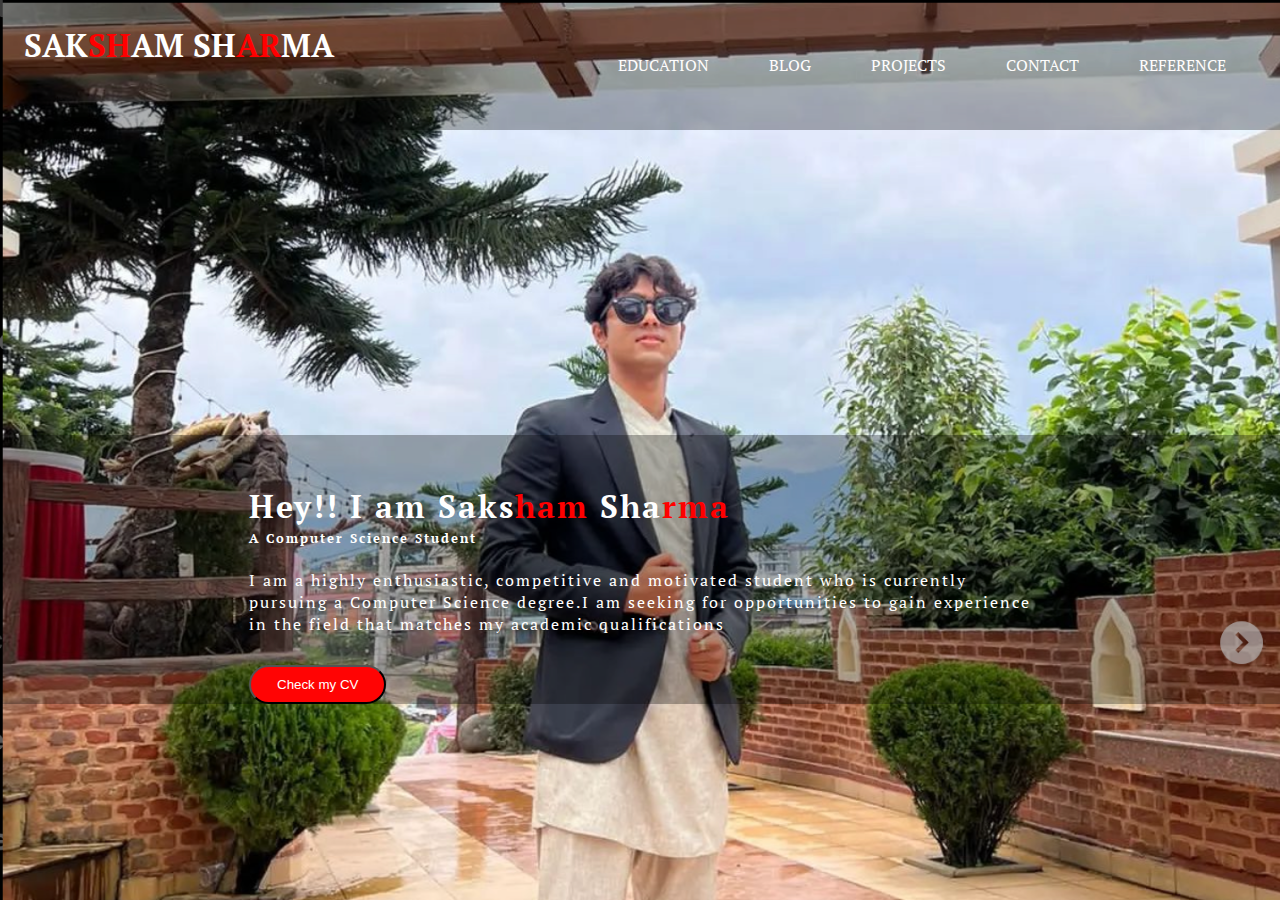
==== HTML/index.html @ 5dfa36ce "Portfolio" ====
<!DOCTYPE html>
<html lang="en">
<head>
    <meta charset="UTF-8">
    <meta http-equiv="X-UA-Compatible" content="IE=edge">
    <meta name="viewport" content="width=device-width, initial-scale=1.0, user-scalable=no">
    <title>PORTFOLIO</title>
    <link rel="stylesheet" href="/CSS/test.css">
    <link rel="stylesheet" href="/CSS/query.css">
</head>
<body>
    <div class="header">
        <nav>
            <h1>SAK<span>SH</span>AM SH<span>AR</span>MA</h1>
            <ul>
                <li>
                    <a href="#">EDUCATION</a>
                </li>
                 <li>
                    <a href="/HTML/blog.html">BLOG</a>
                </li>
                 <li>
                    <a href="/HTML/project.html">PROJECTS</a>
                </li>
                 <li>
                    <a href="#">CONTACT</a>
                </li>
                 <li>
                    <a href="#">REFERENCE</a>
                </li>
            </ul>
        </nav>
    </div>
    <div class="about">
         <div class="info">
            <h1>Hey!! I am Saks<span>ham</span> Sha<span>rma</span></h1>
            <h5>A Computer Science Student</h5>
            <p>I am a  highly enthusiastic, competitive and motivated student who is currently<br> pursuing a Computer Science degree.I am seeking for opportunities to gain experience<br> in the field that matches my academic qualifications</p>
            <a href="/IMAGES/Grey Clean CV Resume Photo-2.png"><button>Check my CV</button></a>
        </div>
    </div>
</body>
</html>
---- CSS/test.css ----
@import url('https://fonts.googleapis.com/css2?family=PT+Serif&display=swap');
*{
    box-sizing: border-box;
    padding: 0;
    margin: 0;
}
body{
    background-image:url("/IMAGES/me.png");
    background-repeat: no-repeat;
    background-size: cover;
    font-family: 'PT Serif', serif;
   background-position: top;
    color: white;
      
}
span{
    color: red;
}
.header{
    background-color:rgba(0, 0, 0, 0.3);
    color: rgb(255, 255, 255);
    padding: 4px;
}
.header nav{
    display: flex;
    justify-content: space-between;
    margin:20px 20px;
}
.header nav ul{
    list-style: none;
    display: flex;

}
.header nav ul li{
    padding: 30px;
}
.header nav ul li a{
    text-decoration: none;
    color: rgb(255, 253, 253);
    display: inline-block;
}
.header nav ul li:hover{
    background-color: rgb(109, 108, 108);
}
/* ============================================================================ */
.about{
    display: flex;
    justify-content: space-around;
    margin-top: 305px;
    letter-spacing: 2px;
    line-height: 22px;
    background-color: rgba(0,0,0,0.3);
}

.about h5{
    margin-top: 10px;
}
.about p{
    margin-top: 20px;
    

}
.info{    margin-top: 60px;
}
.about button{

    margin-top: 30px;
    padding: 10px 26px;
    color: white;
    border-radius: 50px;
    background-color: rgb(255, 4, 4);
}
.about button:hover{
    background-color: white;
    color: black;
}
/* ============================================================================ */
---- CSS/query.css ----
@media screen and (max-width:1024px){
  
   .container{
       grid-template-columns: repeat(4,310px);
    margin-top: 150px;
    margin-left: 0;
   }
   .my_project img{
    max-width:1000px;
}}
   
   /* =============================================================================== */
@media screen and (max-width:768px){
 .about{
       margin-left:20px;
     

}
.header nav h1{
    font-size:12px;
}
.header nav ul li {
    padding: 10px;

}
.container{
    grid-template-columns: repeat(4,235px);
    margin: 25px 0 0;
    grid-template-rows: 382px;
}
.my_project img{
    max-width:500px;
}}

/* =============================================================================== */
@media screen and (max-width:480px){
    body{
        padding-bottom: 35%;
    }
  
    .header nav h1{
        font-size:11px;
    }
    .header nav ul li {
        padding: 10px;
        font-size: 8px;;
    }
    .about{
       margin-left:20px;
       margin-top: 200px;
    }
    .info h1{
        font-size: 20px;
    }
    .container{
        margin:40px 0 0 0;
        display: flex;
        flex-direction: column;
    }
    .my_project img{
        max-width:300px;
    }
    }
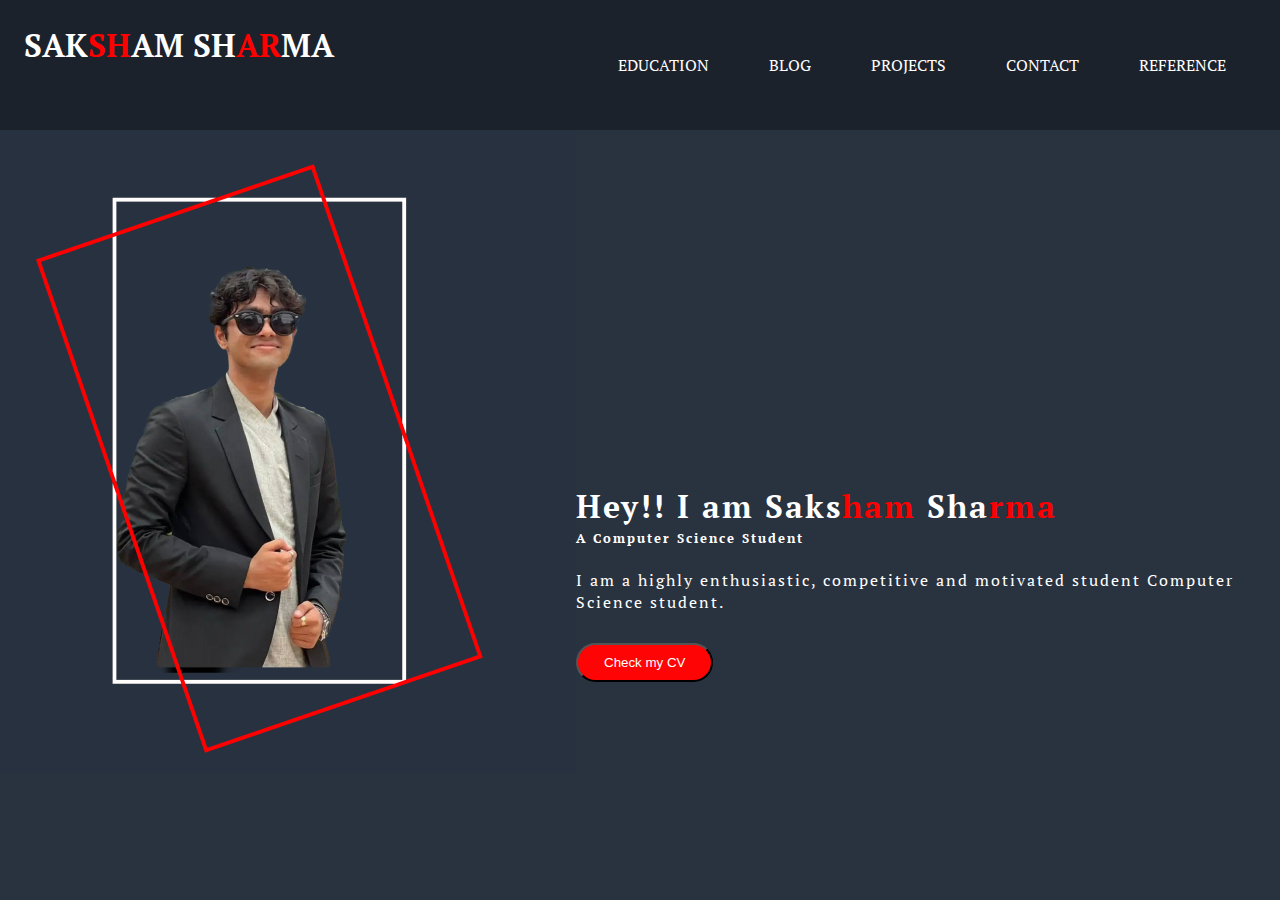
==== commit 17d24370: "Updated Home Page" ====
--- a/HTML/index.html
+++ b/HTML/index.html
@@ -31,13 +31,18 @@
             </ul>
         </nav>
     </div>
+    <div class="main">
+        <div class="mainpic">
+            <img src="/IMAGES/Main.png" alt="">
+      
+    </div>
     <div class="about">
          <div class="info">
             <h1>Hey!! I am Saks<span>ham</span> Sha<span>rma</span></h1>
             <h5>A Computer Science Student</h5>
-            <p>I am a  highly enthusiastic, competitive and motivated student who is currently<br> pursuing a Computer Science degree.I am seeking for opportunities to gain experience<br> in the field that matches my academic qualifications</p>
+            <p>I am a  highly enthusiastic, competitive and motivated student Computer Science student.</p>
             <a href="/IMAGES/Grey Clean CV Resume Photo-2.png"><button>Check my CV</button></a>
         </div>
-    </div>
+    </div>  </div>
 </body>
 </html>--- a/CSS/test.css
+++ b/CSS/test.css
@@ -5,11 +5,9 @@
     margin: 0;
 }
 body{
-    background-image:url("/IMAGES/me.png");
-    background-repeat: no-repeat;
-    background-size: cover;
+    background-color: #29323F;
     font-family: 'PT Serif', serif;
-   background-position: top;
+   
     color: white;
       
 }
@@ -43,13 +41,17 @@
     background-color: rgb(109, 108, 108);
 }
 /* ============================================================================ */
+.main{
+    display: flex;
+    justify-content: space-around;
+}
 .about{
     display: flex;
     justify-content: space-around;
     margin-top: 305px;
     letter-spacing: 2px;
     line-height: 22px;
-    background-color: rgba(0,0,0,0.3);
+   
 }
 
 .about h5{
--- a/CSS/query.css
+++ b/CSS/query.css
@@ -1,4 +1,7 @@
 @media screen and (max-width:1024px){
+    .main img{
+        margin-top: 55px;
+    }
   
    .container{
        grid-template-columns: repeat(4,310px);
@@ -12,9 +15,14 @@
    /* =============================================================================== */
 @media screen and (max-width:768px){
  .about{
-       margin-left:20px;
+       margin-top:180px;
+       line-height: 30px;
      
 
+}
+.main img{
+    margin-top:100px;
+    max-width: 450px;
 }
 .header nav h1{
     font-size:12px;
@@ -39,15 +47,21 @@
     }
   
     .header nav h1{
-        font-size:11px;
+        font-size:10px;
     }
     .header nav ul li {
         padding: 10px;
-        font-size: 8px;;
+        font-size: 6px;;
+    }
+    .main{
+        flex-direction: column;
+    }
+    .main img{
+        max-width: 370px;
     }
     .about{
-       margin-left:20px;
-       margin-top: 200px;
+       margin-top:0px;
+       padding: 0;
     }
     .info h1{
         font-size: 20px;
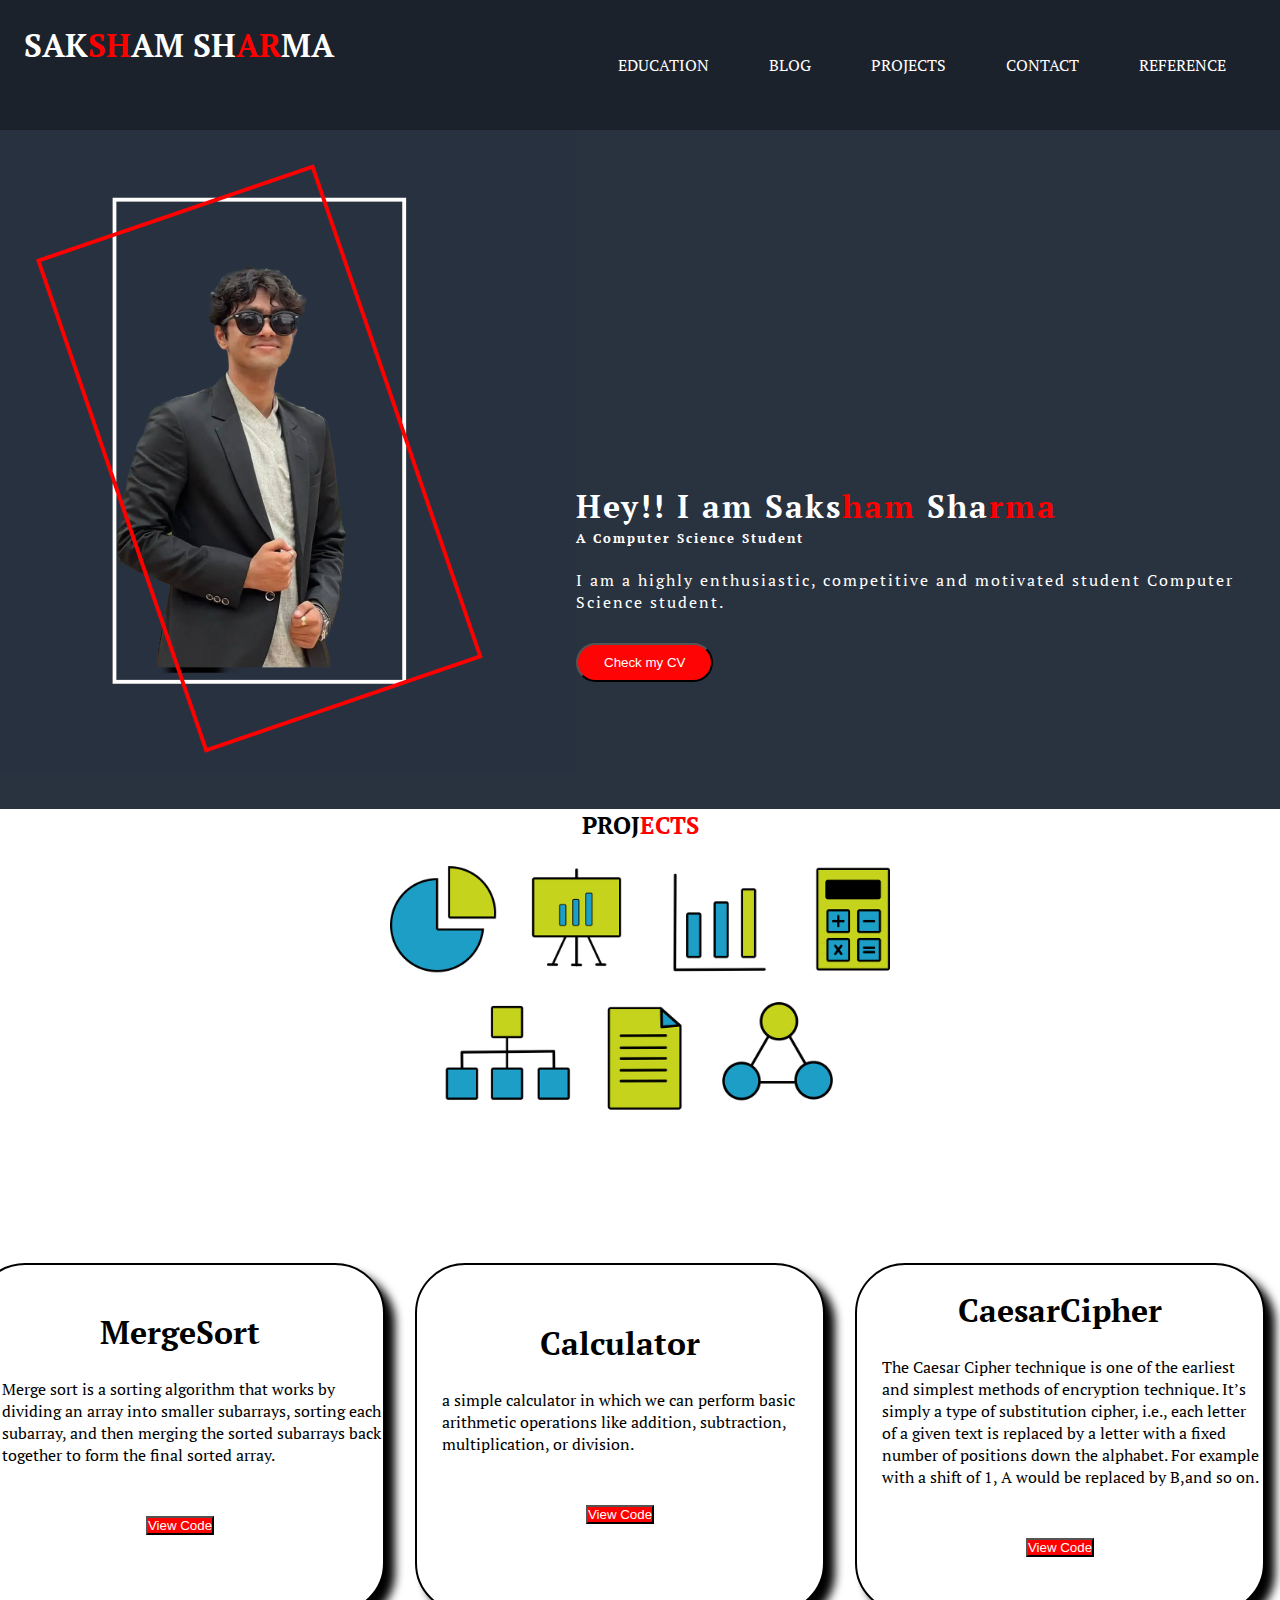
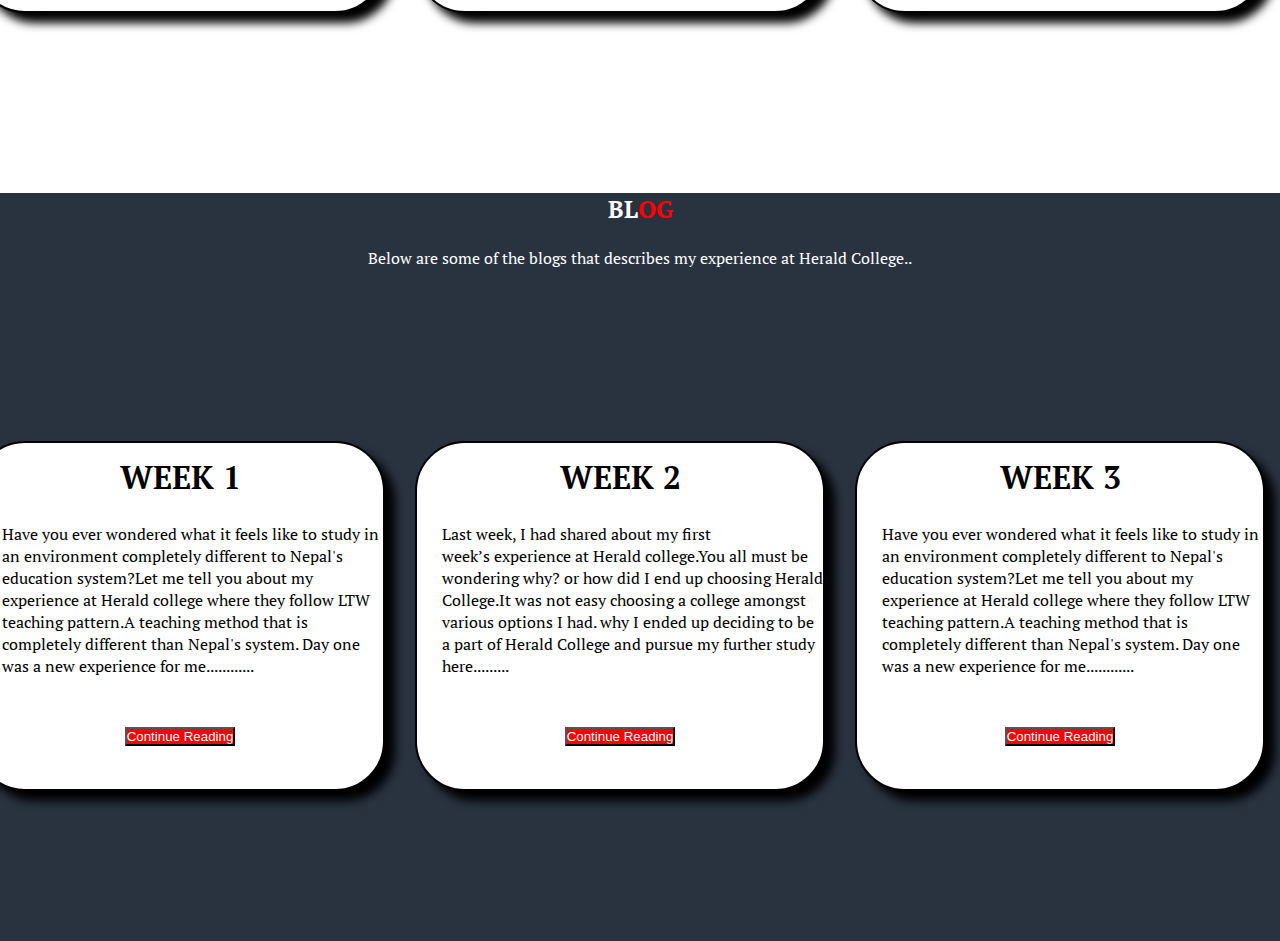
==== commit a6bd5571: "made it scrollable" ====
--- a/HTML/index.html
+++ b/HTML/index.html
@@ -17,10 +17,10 @@
                     <a href="#">EDUCATION</a>
                 </li>
                  <li>
-                    <a href="/HTML/blog.html">BLOG</a>
+                    <a href="#Blog">BLOG</a>
                 </li>
                  <li>
-                    <a href="/HTML/project.html">PROJECTS</a>
+                    <a href="#Project">PROJECTS</a>
                 </li>
                  <li>
                     <a href="#">CONTACT</a>
@@ -33,7 +33,7 @@
     </div>
     <div class="main">
         <div class="mainpic">
-            <img src="/IMAGES/Main.png" alt="">
+            <img src="/IMAGES/Screenshot 2023-01-28 at 19.13.08.png" alt="">
       
     </div>
     <div class="about">
@@ -44,5 +44,55 @@
             <a href="/IMAGES/Grey Clean CV Resume Photo-2.png"><button>Check my CV</button></a>
         </div>
     </div>  </div>
+    <div class="my_project" id="Project">
+        <div class="text">
+            <h2>PROJ<span>ECTS</span></h2><br>
+            <img src="/IMAGES/finance-g39b1ba1a3_1280.png" alt="">
+           
+        </div>
+   
+    <div class="container" >
+        <div class="grid box1">
+            <h1>MergeSort</h1>
+            <p>Merge sort is a sorting algorithm that works by dividing an array into smaller subarrays, sorting each subarray, and then merging the sorted subarrays back together to form the final sorted array.</p>
+            <a href="/IMAGES/Grey Clean CV Resume Photo-2.png"><button>View Code</button></a>
+        </div>
+        <div class="grid box3"> <h1>Calculator</h1>
+            <p>a simple calculator in which we can perform basic arithmetic operations like addition, subtraction, multiplication, or division.</p>
+            <a href="/IMAGES/Grey Clean CV Resume Photo-2.png"><button>View Code</button></a></div>
+        
+        <div class="grid box2"> <h1>CaesarCipher</h1>
+            <p>The Caesar Cipher technique is one of the earliest and simplest methods of encryption technique. It’s simply a type of substitution cipher, i.e., each letter of a given text is replaced by a letter with a fixed number of positions down the alphabet. For example with a shift of 1, A would be replaced by B,and so on. </p>
+            <a href="/IMAGES/Grey Clean CV Resume Photo-2.png"><button>View Code</button></a></div>
+        </div><div class="my_project1" id="Blog">
+                <div class="text">
+                    <h2>BL<span>OG</span></h2><br>
+                    <p>Below are some of the blogs that describes my experience at Herald College..</p><br>
+                 <!-- <img src="/IMAGES/browser-g46249ba3d_1280.png" alt=""> -->
+                </div>
+         
+            <div class="container" >
+                <div class="grid box1">
+                    <h1>WEEK 1</h1>
+                    <p>Have you ever wondered what it feels like to study in an environment completely different to Nepal's education system?Let me tell you about my experience at Herald college where they follow LTW teaching pattern.A teaching method that is completely different than Nepal's system.
+        
+                        Day one was a new experience for me............</p>
+                    <a href="https://saksham90.wordpress.com/2022/11/23/first-week-herald/"><button>Continue Reading</button></a>
+                </div>
+                <div class="grid box2"> <h1>WEEK 2</h1>
+                    <p>Last week, I had shared about my first week’s experience at Herald college.You all must be wondering why? or how did I end up choosing Herald College.It was not easy choosing a college amongst various options I had. why I ended up deciding to be a part of Herald College and pursue my further study here.........</p>
+                    <a href="https://saksham90.wordpress.com/2022/12/02/week-2-why-herald/"><button>Continue Reading</button></a></div>
+                    <div class="grid box1">
+                        <h1>WEEK 3</h1>
+                        <p>Have you ever wondered what it feels like to study in an environment completely different to Nepal's education system?Let me tell you about my experience at Herald college where they follow LTW teaching pattern.A teaching method that is completely different than Nepal's system.
+            
+                            Day one was a new experience for me............</p>
+                        <a href="https://saksham90.wordpress.com/2022/12/12/week-3-hck-experience/"><button>Continue Reading</button></a>
+                    </div>
+                 
+                   
+            </div>
+    </div>
+</div>
 </body>
 </html>--- a/CSS/test.css
+++ b/CSS/test.css
@@ -77,6 +77,82 @@
     color: black;
 }
 /* ============================================================================ */
+.my_project{
+    display: flex;
+    flex-direction: column;
+    justify-content:center;
+    align-items: center;
+    margin-top: 30px;
+    background-color: white ;
+    color: black;
+    width: 100%;
+    
+
+}
+.my_project img{
+width: 500px;
+}
+.my_project1{
+    display: flex;
+    flex-direction: column;
+    justify-content:center;
+    align-items: center;
+    margin-top: 30px;
+    background-color: #29323F;
+    color: rgb(255, 255, 255);
+    
+
+}
+.text{
+    display: flex;
+flex-direction: column;
+align-content: flex-start;
+
+align-items: center;}
+.container{
+    display: grid;
+    grid-template-rows: repeat(1,350px);
+    grid-template-columns: repeat(4,410px);
+    margin: 150px;
+    margin-left: 550px;
+    color:rgb(0, 0, 0);
+    grid-gap: 30px;
+}
+.container1{
+    display: grid;
+    grid-template-rows: repeat(1,350px);
+    grid-template-columns: repeat(4,410px);
+    margin: 150px;
+    margin-left: 10px;
+    color:rgb(0, 0, 0);
+    grid-gap: 30px;
+}
+.grid{
+    background-color: #ffffff;
+    display: flex;
+    flex-direction: column;
+    justify-content: center;
+    align-items: center;
+    box-shadow: 10px 10px 10px black;
+    padding-bottom: 30px;
+    border: 2px solid black;
+    border-radius: 50px;
+}
+.grid p{
+    padding: 25px 0px 0px 25px;
+}
+.grid button{
+    margin-top: 50px;
+    background-color:rgb(255, 0, 0);
+    color: rgb(255, 255, 255);
+}
+.grid button:hover{
+    transform: scale(1.3);}
+
+    .grid:hover{
+        transform: scale(1.3);
+        background-color: #8ea1bda6;
+    
+    }
 
 
-
--- a/CSS/query.css
+++ b/CSS/query.css
@@ -4,9 +4,10 @@
     }
   
    .container{
-       grid-template-columns: repeat(4,310px);
+    grid-template-columns: repeat(4,310px);
     margin-top: 150px;
-    margin-left: 0;
+    grid-template-rows: 500px;
+    margin-left: 468px;
    }
    .my_project img{
     max-width:1000px;
@@ -32,9 +33,9 @@
 
 }
 .container{
-    grid-template-columns: repeat(4,235px);
-    margin: 25px 0 0;
-    grid-template-rows: 382px;
+    grid-template-columns: repeat(4,233px);
+    margin: 26px 0 0 226px;
+    grid-template-rows: 428px;
 }
 .my_project img{
     max-width:500px;
@@ -55,6 +56,7 @@
     }
     .main{
         flex-direction: column;
+        margin-left: 50px;
     }
     .main img{
         max-width: 370px;
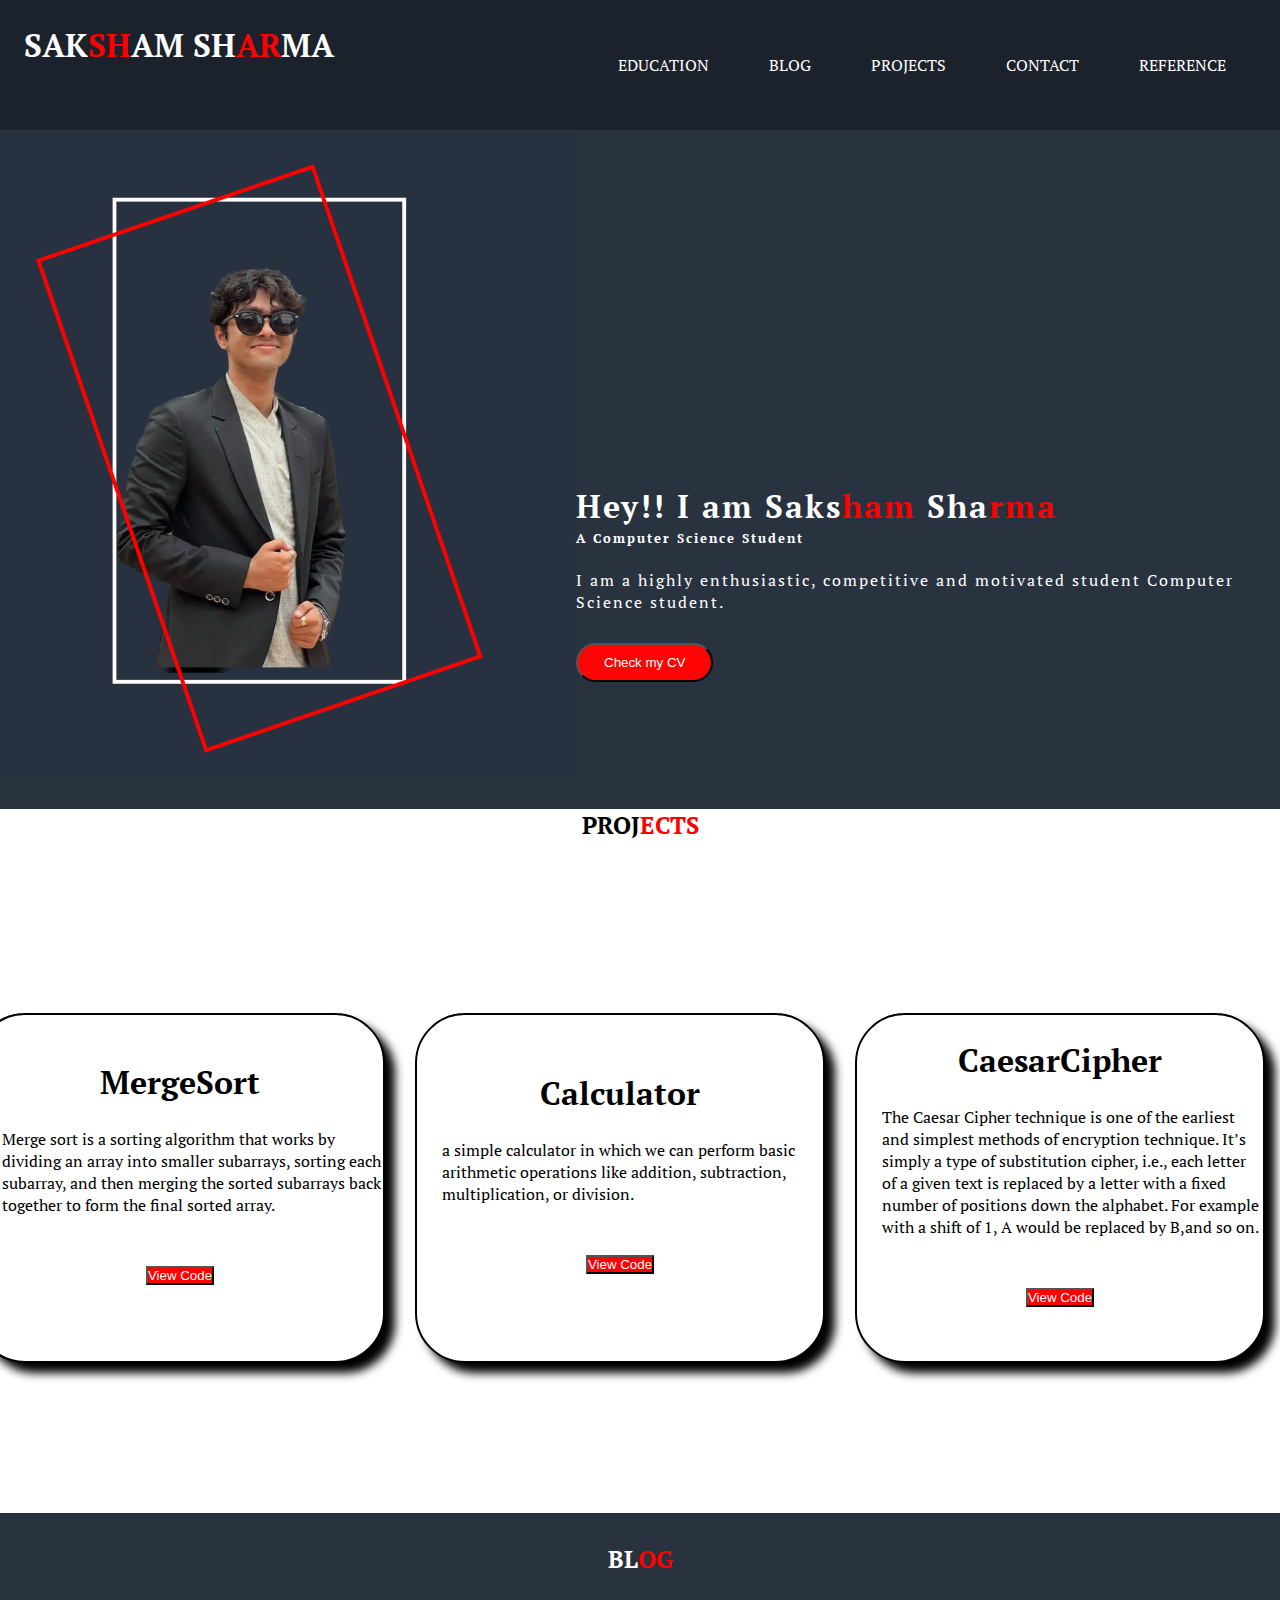
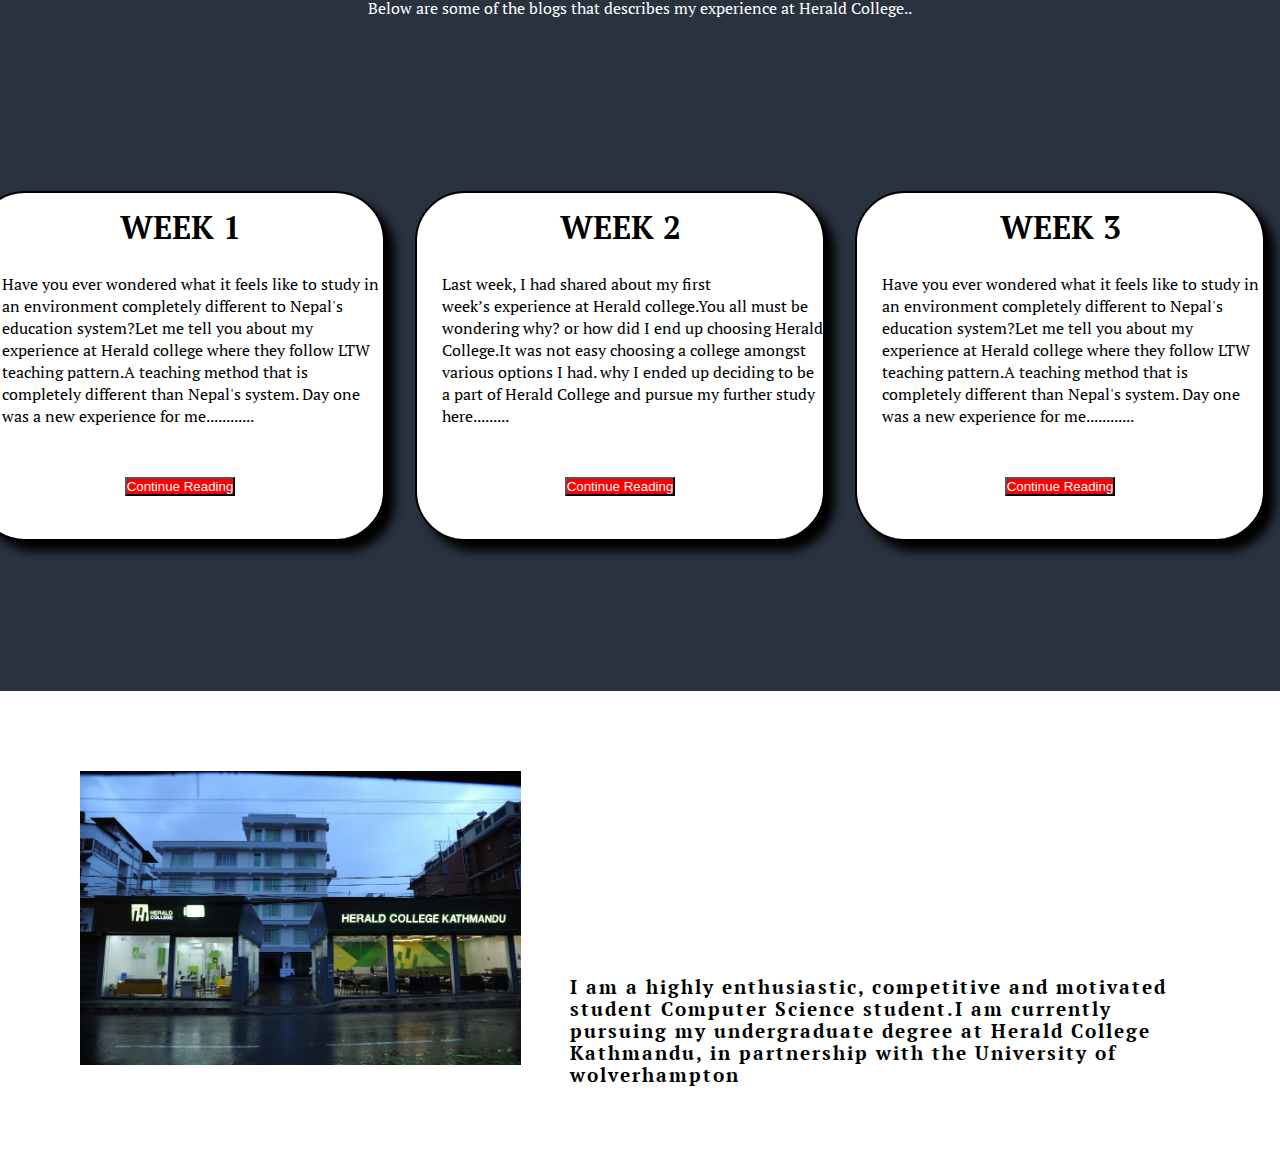
==== commit c533adde: "added education section" ====
--- a/HTML/index.html
+++ b/HTML/index.html
@@ -1,5 +1,6 @@
 <!DOCTYPE html>
 <html lang="en">
+
 <head>
     <meta charset="UTF-8">
     <meta http-equiv="X-UA-Compatible" content="IE=edge">
@@ -8,91 +9,131 @@
     <link rel="stylesheet" href="/CSS/test.css">
     <link rel="stylesheet" href="/CSS/query.css">
 </head>
+
 <body>
+    <!-- =================NAVIGATION BAR========================== -->
     <div class="header">
         <nav>
             <h1>SAK<span>SH</span>AM SH<span>AR</span>MA</h1>
             <ul>
                 <li>
-                    <a href="#">EDUCATION</a>
+                    <a href="#edu">EDUCATION</a>
                 </li>
-                 <li>
+                <li>
                     <a href="#Blog">BLOG</a>
                 </li>
-                 <li>
+                <li>
                     <a href="#Project">PROJECTS</a>
                 </li>
-                 <li>
+                <li>
                     <a href="#">CONTACT</a>
                 </li>
-                 <li>
+                <li>
                     <a href="#">REFERENCE</a>
                 </li>
             </ul>
         </nav>
     </div>
+    <!-- =================HOME PAGE========================== -->
     <div class="main">
         <div class="mainpic">
             <img src="/IMAGES/Screenshot 2023-01-28 at 19.13.08.png" alt="">
-      
+
+        </div>
+        <div class="about">
+            <div class="info">
+                <h1>Hey!! I am Saks<span>ham</span> Sha<span>rma</span></h1>
+                <h5>A Computer Science Student</h5>
+                <p>I am a highly enthusiastic, competitive and motivated student Computer Science student.</p>
+                <a href="/IMAGES/Grey Clean CV Resume Photo-2.png"><button>Check my CV</button></a>
+            </div>
+        </div>
     </div>
-    <div class="about">
-         <div class="info">
-            <h1>Hey!! I am Saks<span>ham</span> Sha<span>rma</span></h1>
-            <h5>A Computer Science Student</h5>
-            <p>I am a  highly enthusiastic, competitive and motivated student Computer Science student.</p>
-            <a href="/IMAGES/Grey Clean CV Resume Photo-2.png"><button>Check my CV</button></a>
-        </div>
-    </div>  </div>
+     <!-- =================PROJECT PAGE========================== -->
     <div class="my_project" id="Project">
         <div class="text">
             <h2>PROJ<span>ECTS</span></h2><br>
-            <img src="/IMAGES/finance-g39b1ba1a3_1280.png" alt="">
-           
+            <!-- <img src="/IMAGES/finance-g39b1ba1a3_1280.png" alt=""> -->
+
         </div>
-   
-    <div class="container" >
-        <div class="grid box1">
-            <h1>MergeSort</h1>
-            <p>Merge sort is a sorting algorithm that works by dividing an array into smaller subarrays, sorting each subarray, and then merging the sorted subarrays back together to form the final sorted array.</p>
-            <a href="/IMAGES/Grey Clean CV Resume Photo-2.png"><button>View Code</button></a>
-        </div>
-        <div class="grid box3"> <h1>Calculator</h1>
-            <p>a simple calculator in which we can perform basic arithmetic operations like addition, subtraction, multiplication, or division.</p>
-            <a href="/IMAGES/Grey Clean CV Resume Photo-2.png"><button>View Code</button></a></div>
-        
-        <div class="grid box2"> <h1>CaesarCipher</h1>
-            <p>The Caesar Cipher technique is one of the earliest and simplest methods of encryption technique. It’s simply a type of substitution cipher, i.e., each letter of a given text is replaced by a letter with a fixed number of positions down the alphabet. For example with a shift of 1, A would be replaced by B,and so on. </p>
-            <a href="/IMAGES/Grey Clean CV Resume Photo-2.png"><button>View Code</button></a></div>
-        </div><div class="my_project1" id="Blog">
-                <div class="text">
-                    <h2>BL<span>OG</span></h2><br>
-                    <p>Below are some of the blogs that describes my experience at Herald College..</p><br>
-                 <!-- <img src="/IMAGES/browser-g46249ba3d_1280.png" alt=""> -->
-                </div>
-         
-            <div class="container" >
+
+        <div class="container">
+            <div class="grid box1">
+                <h1>MergeSort</h1>
+                <p>Merge sort is a sorting algorithm that works by dividing an array into smaller subarrays, sorting
+                    each subarray, and then merging the sorted subarrays back together to form the final sorted array.
+                </p>
+                <a href="/IMAGES/Grey Clean CV Resume Photo-2.png"><button>View Code</button></a>
+            </div>
+            <div class="grid box3">
+                <h1>Calculator</h1>
+                <p>a simple calculator in which we can perform basic arithmetic operations like addition, subtraction,
+                    multiplication, or division.</p>
+                <a href="/IMAGES/Grey Clean CV Resume Photo-2.png"><button>View Code</button></a>
+            </div>
+
+            <div class="grid box2">
+                <h1>CaesarCipher</h1>
+                <p>The Caesar Cipher technique is one of the earliest and simplest methods of encryption technique. It’s
+                    simply a type of substitution cipher, i.e., each letter of a given text is replaced by a letter with
+                    a fixed number of positions down the alphabet. For example with a shift of 1, A would be replaced by
+                    B,and so on. </p>
+                <a href="/IMAGES/Grey Clean CV Resume Photo-2.png"><button>View Code</button></a>
+            </div>
+        </div></div>
+         <!-- =================BLOG PAGE========================== -->
+        <div class="my_project1" id="Blog">
+            <div class="text">
+                <h2>BL<span>OG</span></h2><br>
+                <p>Below are some of the blogs that describes my experience at Herald College..</p><br>
+                
+            </div>
+
+            <div class="container">
                 <div class="grid box1">
                     <h1>WEEK 1</h1>
-                    <p>Have you ever wondered what it feels like to study in an environment completely different to Nepal's education system?Let me tell you about my experience at Herald college where they follow LTW teaching pattern.A teaching method that is completely different than Nepal's system.
-        
+                    <p>Have you ever wondered what it feels like to study in an environment completely different to
+                        Nepal's education system?Let me tell you about my experience at Herald college where they follow
+                        LTW teaching pattern.A teaching method that is completely different than Nepal's system.
+
                         Day one was a new experience for me............</p>
-                    <a href="https://saksham90.wordpress.com/2022/11/23/first-week-herald/"><button>Continue Reading</button></a>
+                    <a href="https://saksham90.wordpress.com/2022/11/23/first-week-herald/"><button>Continue
+                            Reading</button></a>
                 </div>
-                <div class="grid box2"> <h1>WEEK 2</h1>
-                    <p>Last week, I had shared about my first week’s experience at Herald college.You all must be wondering why? or how did I end up choosing Herald College.It was not easy choosing a college amongst various options I had. why I ended up deciding to be a part of Herald College and pursue my further study here.........</p>
-                    <a href="https://saksham90.wordpress.com/2022/12/02/week-2-why-herald/"><button>Continue Reading</button></a></div>
-                    <div class="grid box1">
-                        <h1>WEEK 3</h1>
-                        <p>Have you ever wondered what it feels like to study in an environment completely different to Nepal's education system?Let me tell you about my experience at Herald college where they follow LTW teaching pattern.A teaching method that is completely different than Nepal's system.
-            
-                            Day one was a new experience for me............</p>
-                        <a href="https://saksham90.wordpress.com/2022/12/12/week-3-hck-experience/"><button>Continue Reading</button></a>
-                    </div>
-                 
-                   
+                <div class="grid box2">
+                    <h1>WEEK 2</h1>
+                    <p>Last week, I had shared about my first week’s experience at Herald college.You all must be
+                        wondering why? or how did I end up choosing Herald College.It was not easy choosing a college
+                        amongst various options I had. why I ended up deciding to be a part of Herald College and pursue
+                        my further study here.........</p>
+                    <a href="https://saksham90.wordpress.com/2022/12/02/week-2-why-herald/"><button>Continue
+                            Reading</button></a>
+                </div>
+                <div class="grid box1">
+                    <h1>WEEK 3</h1>
+                    <p>Have you ever wondered what it feels like to study in an environment completely different to
+                        Nepal's education system?Let me tell you about my experience at Herald college where they follow
+                        LTW teaching pattern.A teaching method that is completely different than Nepal's system.
+
+                        Day one was a new experience for me............</p>
+                    <a href="https://saksham90.wordpress.com/2022/12/12/week-3-hck-experience/"><button>Continue
+                            Reading</button></a>
+                </div>
+
+
             </div>
+        </div>
+<!-- ==============EDUCATION============== -->
+<div class="education" id="edu">
+    <div class="clzpic">
+        <img src="/IMAGES/herald.jpeg" alt="">
+
+    </div>
+    <div class="about1">
+            <h3>I am a highly enthusiastic, competitive and motivated student Computer Science student.I am currently pursuing my undergraduate degree at Herald College Kathmandu, in partnership with the University of wolverhampton</h3>
+        </div>
     </div>
 </div>
 </body>
+
 </html>--- a/CSS/test.css
+++ b/CSS/test.css
@@ -156,3 +156,18 @@
     }
 
 
+ .education{
+        display: flex;
+        justify-content: space-around;
+        background-color: white;
+        color: black;
+        padding: 80px;
+    }
+.clzpic img{
+    width: 90%;
+    height: auto;
+}.about1{
+    letter-spacing: 2px;
+    line-height: 22px;
+    margin-top: 205px;
+}--- a/CSS/query.css
+++ b/CSS/query.css
@@ -11,6 +11,9 @@
    }
    .my_project img{
     max-width:1000px;
+}
+.about1{
+    margin-top: 80px;
 }}
    
    /* =============================================================================== */
@@ -39,7 +42,15 @@
 }
 .my_project img{
     max-width:500px;
-}}
+}
+.education{
+    margin-top: 30px;
+    flex-direction: column;
+}
+.about1{
+    margin-top: 150px;
+}
+}
 
 /* =============================================================================== */
 @media screen and (max-width:480px){
@@ -76,6 +87,10 @@
     .my_project img{
         max-width:300px;
     }
+    .education{
+        margin-top: 30px;
+        flex-direction: column;
+    }
     }
 
 
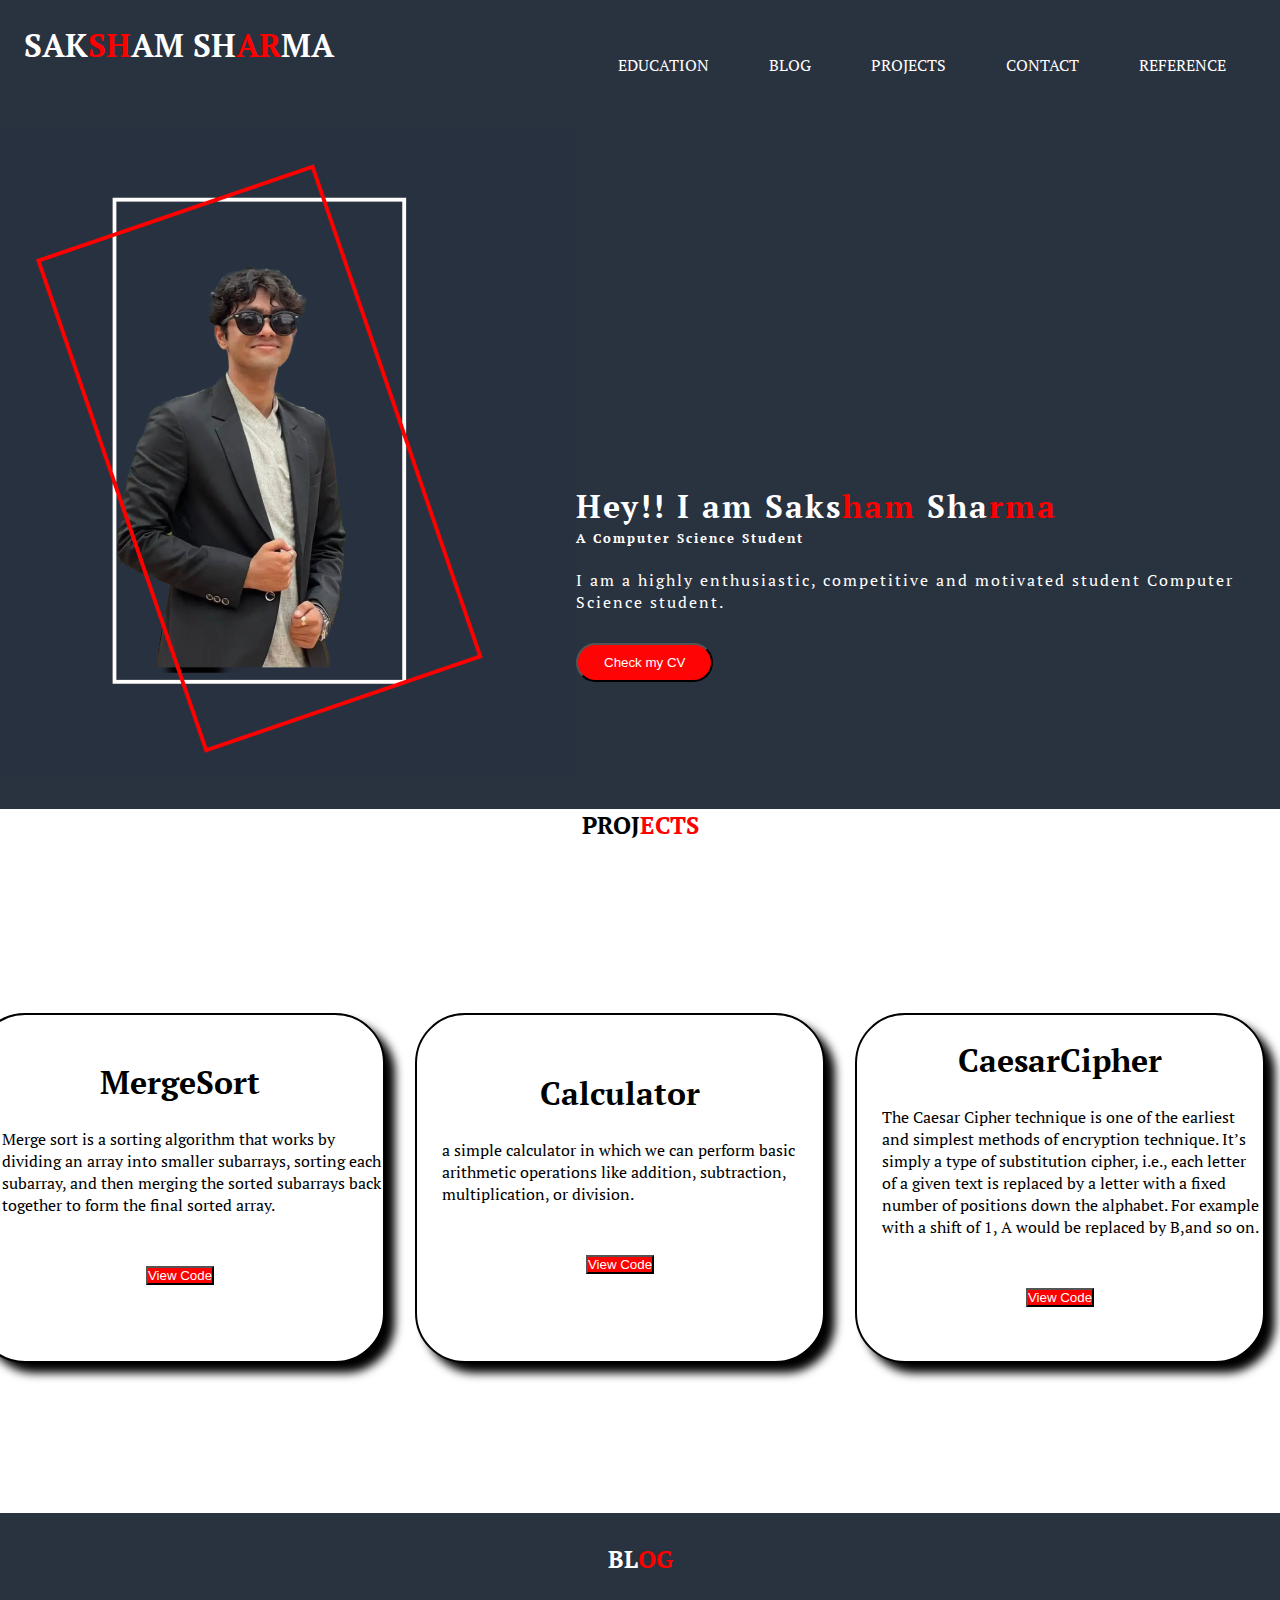
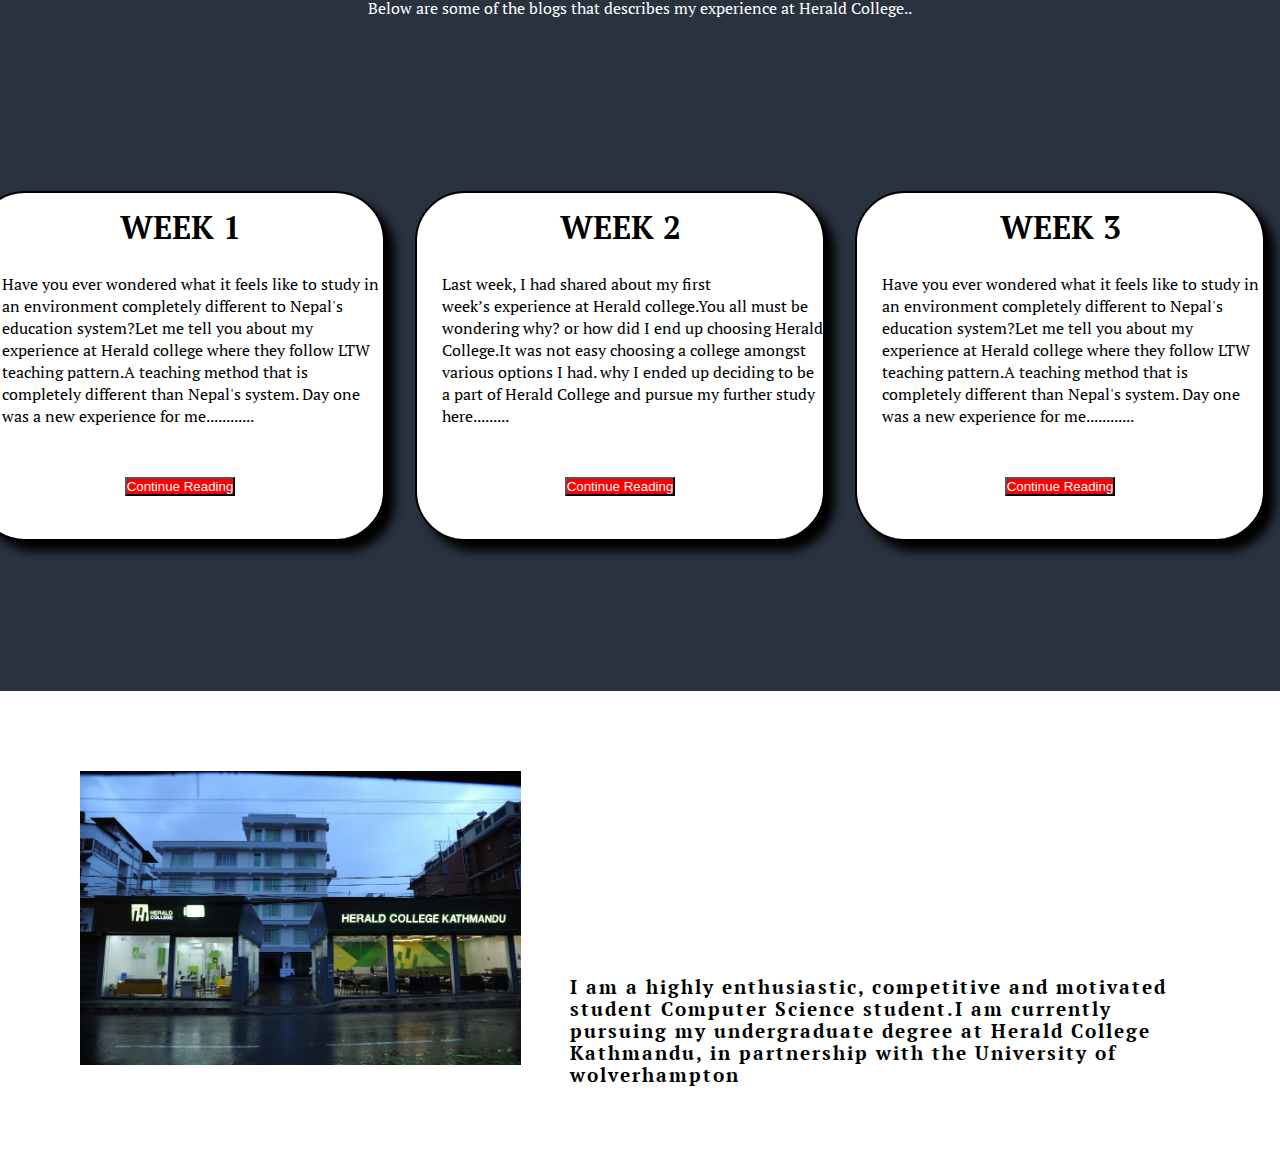
==== commit 47c5f7e5: "added js" ====
--- a/HTML/index.html
+++ b/HTML/index.html
@@ -11,6 +11,11 @@
 </head>
 
 <body>
+    <script>
+        function message() {
+          alert("You don't have access to view the code");
+        }
+        </script>
     <!-- =================NAVIGATION BAR========================== -->
     <div class="header">
         <nav>
@@ -63,13 +68,13 @@
                 <p>Merge sort is a sorting algorithm that works by dividing an array into smaller subarrays, sorting
                     each subarray, and then merging the sorted subarrays back together to form the final sorted array.
                 </p>
-                <a href="/IMAGES/Grey Clean CV Resume Photo-2.png"><button>View Code</button></a>
+                <button onclick="message()">View Code</button>
             </div>
             <div class="grid box3">
                 <h1>Calculator</h1>
                 <p>a simple calculator in which we can perform basic arithmetic operations like addition, subtraction,
                     multiplication, or division.</p>
-                <a href="/IMAGES/Grey Clean CV Resume Photo-2.png"><button>View Code</button></a>
+               <button onclick="message()">View Code</button>
             </div>
 
             <div class="grid box2">
@@ -78,7 +83,7 @@
                     simply a type of substitution cipher, i.e., each letter of a given text is replaced by a letter with
                     a fixed number of positions down the alphabet. For example with a shift of 1, A would be replaced by
                     B,and so on. </p>
-                <a href="/IMAGES/Grey Clean CV Resume Photo-2.png"><button>View Code</button></a>
+                <button onclick="message()">View Code</button>
             </div>
         </div></div>
          <!-- =================BLOG PAGE========================== -->
--- a/CSS/test.css
+++ b/CSS/test.css
@@ -3,11 +3,13 @@
     box-sizing: border-box;
     padding: 0;
     margin: 0;
+   
 }
 body{
     background-color: #29323F;
     font-family: 'PT Serif', serif;
-   
+    max-width: 100%;
+    overflow-x: hidden;
     color: white;
       
 }
@@ -15,9 +17,10 @@
     color: red;
 }
 .header{
-    background-color:rgba(0, 0, 0, 0.3);
+    /* background-color:rgba(0, 0, 0, 0.3); */
     color: rgb(255, 255, 255);
     padding: 4px;
+    overflow: hidden;
 }
 .header nav{
     display: flex;
@@ -44,6 +47,7 @@
 .main{
     display: flex;
     justify-content: space-around;
+    overflow: hidden;
 }
 .about{
     display: flex;
@@ -86,6 +90,7 @@
     background-color: white ;
     color: black;
     width: 100%;
+    overflow: hidden;
     
 
 }
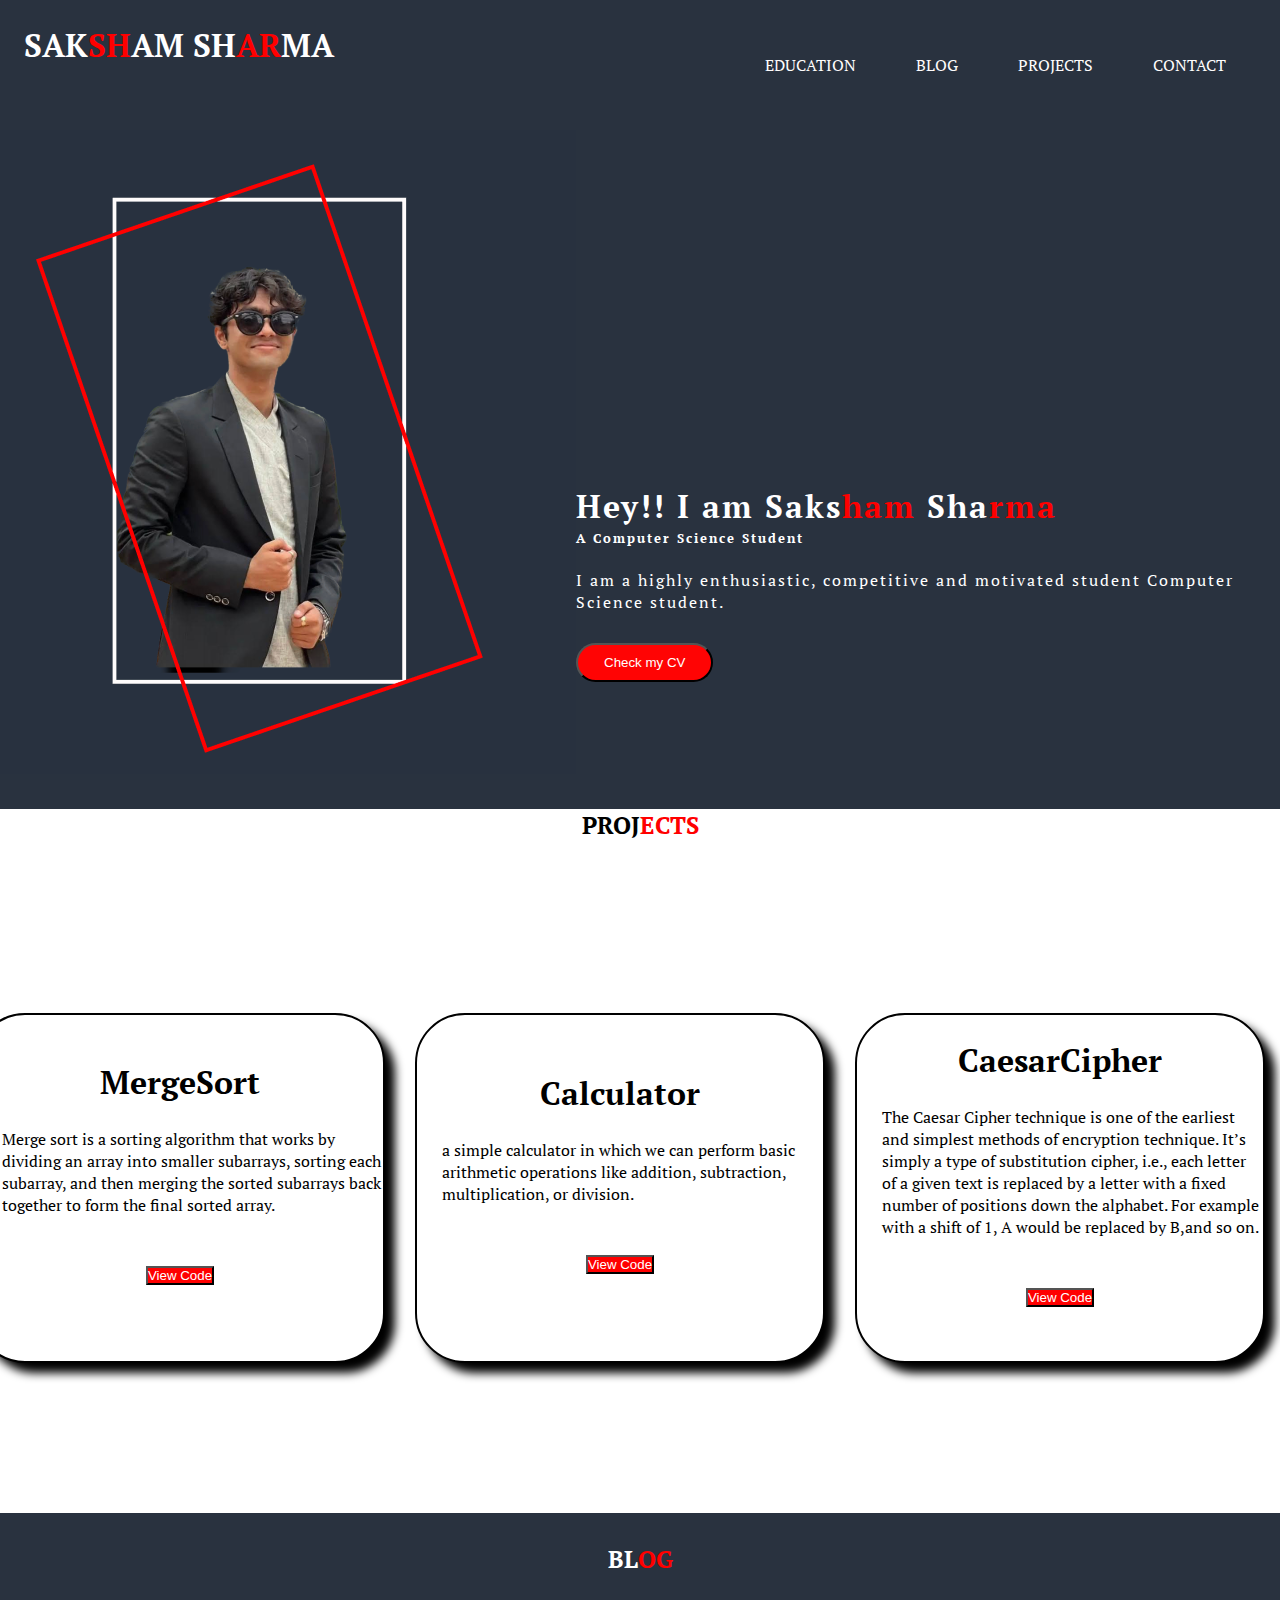
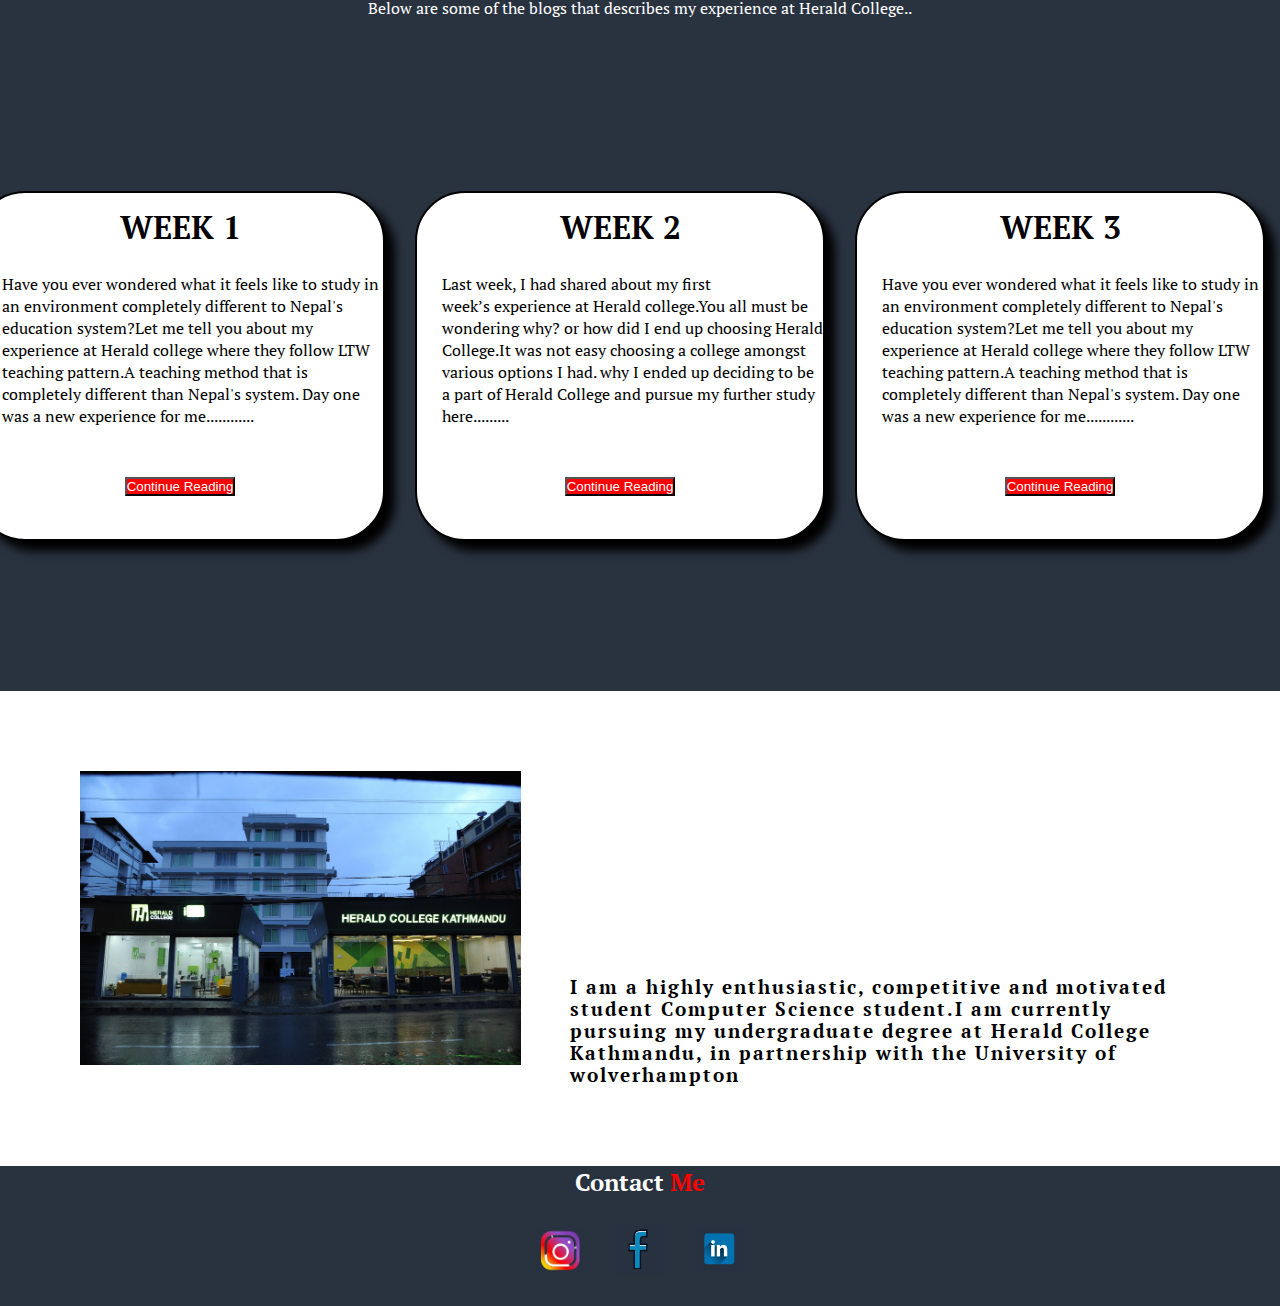
==== commit 52da14c8: "added contact page" ====
--- a/HTML/index.html
+++ b/HTML/index.html
@@ -31,10 +31,7 @@
                     <a href="#Project">PROJECTS</a>
                 </li>
                 <li>
-                    <a href="#">CONTACT</a>
-                </li>
-                <li>
-                    <a href="#">REFERENCE</a>
+                    <a href="#connect">CONTACT</a>
                 </li>
             </ul>
         </nav>
@@ -139,6 +136,15 @@
         </div>
     </div>
 </div>
+<!-- ==============Contact============== -->
+<div id="connect">
+    <h2>Contact <span>Me</span></h2>
+    <div class="medias">
+        <a href="https://www.instagram.com/_saksham.sharma/"><img src="/IMAGES/Screenshot 2023-02-04 at 20.59.10.png" alt=""></a>
+        <a href="https://www.facebook.com/saksham.sharma.14606936/"><img src="/IMAGES/Screenshot 2023-02-04 at 21.01.44.png" alt=""></a>
+        <a href="https://www.linkedin.com/in/saksham-sharma-36b03125a?lipi=urn%3Ali%3Apage%3Ad_flagship3_profile_view_base_contact_details%3BJlnMXdnoS1OPWriHj%2FyNpQ%3D%3D"><img src="/IMAGES/Screenshot 2023-02-04 at 21.01.51.png" alt=""></a>
+    </div>
+</div>
 </body>
 
 </html>--- a/CSS/test.css
+++ b/CSS/test.css
@@ -175,4 +175,20 @@
     letter-spacing: 2px;
     line-height: 22px;
     margin-top: 205px;
-}+}
+#connect h2{
+    text-align: center;
+}
+.medias{
+    display: flex;
+    padding:10px;
+    align-items: center;
+    justify-content: center;
+
+}
+.medias a{
+    padding: 15px;
+}
+.medias a img{
+    width: 50px;
+}
